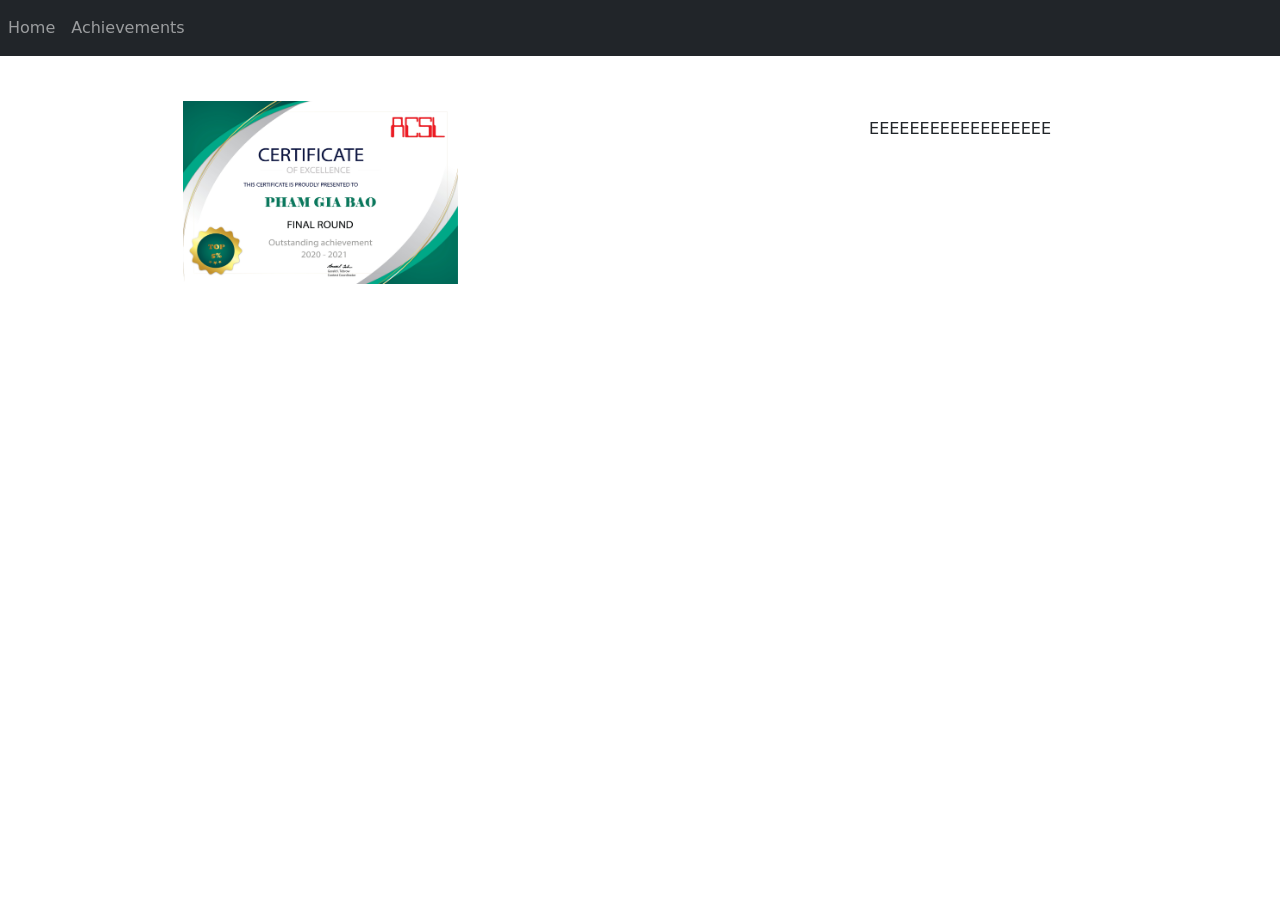
==== achievements.html @ 8f213226 "eeaedaa" ====
<!DOCTYPE html>
<html lang="en">
<head>
    <meta charset="UTF-8">
    <meta name="viewport" content="width=device-width, initial-scale=1.0">
    <link href="https://cdn.jsdelivr.net/npm/bootstrap@5.0.2/dist/css/bootstrap.min.css" rel="stylesheet" integrity="sha384-EVSTQN3/azprG1Anm3QDgpJLIm9Nao0Yz1ztcQTwFspd3yD65VohhpuuCOmLASjC" crossorigin="anonymous">
    <title>Document</title>
    <link rel="stylesheet" href="achievements.css" >
</head>
<body>
    <nav class="navbar navbar-expand navbar-dark bg-dark">
        <button class="navbar-toggler" type="button" data-toggle="collapse" data-target="#navbarsExample02" aria-controls="navbarsExample02" aria-expanded="false" aria-label="Toggle navigation">
          <span class="navbar-toggler-icon"></span>
        </button>
      
        <div class="collapse navbar-collapse" id="navbarsExample02">
          <ul class="navbar-nav mr-auto">
            <li class="nav-item active">
              <a class="nav-link" href="home.html">Home</a>
            </li>
            <li class="nav-item">
              <a class="nav-link" href="achievements.html">Achievements</a>
            </li>
          </ul>
        </div>
      </nav>
    
    <div class="ListBlocks">
        <div class="AcBlock">
            <img src='Assets/Achievements/PHAMGIABAO.jpg'>
        </div>
        <div class="AcBlock">
            <p><p>EEEEEEEEEEEEEEEEEE</p></p>
        </div>
    </div>
</body>
</html>
---- achievements.css ----
.ListBlocks {
  display: flex;
  flex-wrap: wrap;
  margin: auto;
  align-self: center;
}

.AcBlock {
  width: 50%;
  height: 10%;
  text-align: center;
  flex: 0 0 50%;
  padding: 5vh 5vh 5vh 5vh;
}

.AcBlock img {
  width: 50%;
  height: 50%;
  object-fit: contain;
}

*{
    margin: 0;
    padding: 0;
    box-sizing:border-box;
}
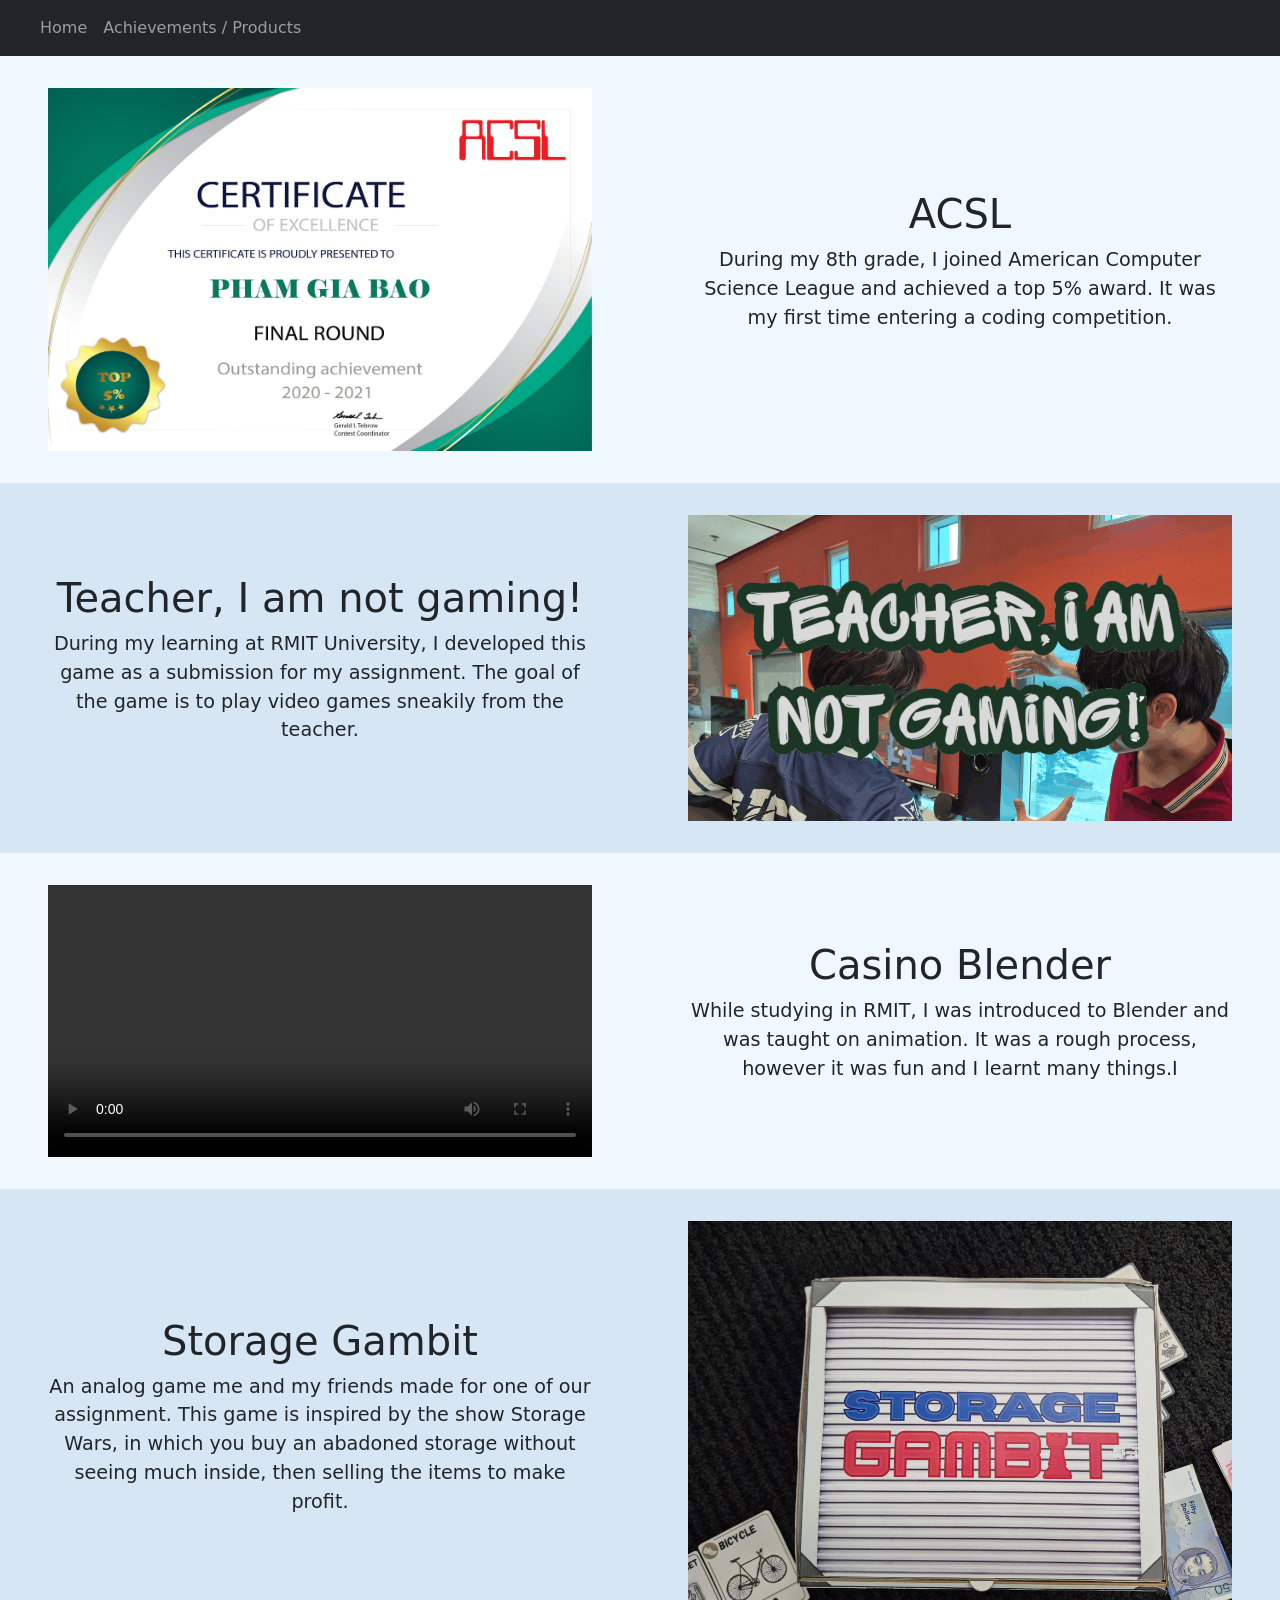
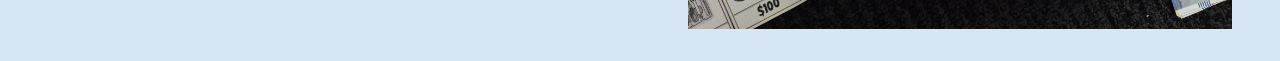
==== commit 7c065b85: "Achievements / Products page" ====
--- a/achievements.html
+++ b/achievements.html
@@ -8,29 +8,64 @@
     <link rel="stylesheet" href="achievements.css" >
 </head>
 <body>
-    <nav class="navbar navbar-expand navbar-dark bg-dark">
-        <button class="navbar-toggler" type="button" data-toggle="collapse" data-target="#navbarsExample02" aria-controls="navbarsExample02" aria-expanded="false" aria-label="Toggle navigation">
+    <nav class="navbar navbar-expand-lg navbar-dark bg-dark">
+      <div class="container-fluid">
+        <button class="navbar-toggler" type="button" data-bs-toggle="collapse" data-bs-target="#mainNav" aria-controls="mainNav" aria-expanded="false" aria-label="Toggle navigation">
           <span class="navbar-toggler-icon"></span>
         </button>
-      
-        <div class="collapse navbar-collapse" id="navbarsExample02">
-          <ul class="navbar-nav mr-auto">
-            <li class="nav-item active">
-              <a class="nav-link" href="home.html">Home</a>
-            </li>
-            <li class="nav-item">
-              <a class="nav-link" href="achievements.html">Achievements</a>
-            </li>
-          </ul>
+
+          <div class="collapse navbar-collapse" id="mainNav">
+              <ul class="navbar-nav me-auto">
+                  <li class="nav-item active">
+                    <a class="nav-link" href="home.html">Home</a>
+                  </li>
+                  <li class="nav-item">
+                    <a class="nav-link" href="achievements.html">Achievements / Products</a>
+                  </li>
+              </ul>
+          </div>
+      </div>
+  </nav>
+    
+    <div class="container-fluid ListBlocks">
+        <div class="row align-items-center">
+            <div class="col-md-6 text-center AcBlock">
+                <img src="Assets/Achievements/PHAMGIABAO.jpg" class="img-fluid">
+            </div>
+            <div class="col-md-6 AcBlock">
+              <h1>ACSL</h1>  
+              <p>During my 8th grade, I joined American Computer Science League and achieved a top 5% award. It was my first time entering a coding competition.</p>
+            </div>
         </div>
-      </nav>
-    
-    <div class="ListBlocks">
-        <div class="AcBlock">
-            <img src='Assets/Achievements/PHAMGIABAO.jpg'>
+        <div class="row align-items-center">
+            <div class="col-md-6 AcBlock">
+              <h1>Teacher, I am not gaming!</h1>  
+              <p>During my learning at RMIT University, I developed this game as a submission for my assignment. The goal of the game is to play video games sneakily from the teacher.</p>
+            </div>
+            <div class="col-md-6 text-center AcBlock">
+                <img src="Assets/Achievements/TEACHER.png" class="img-fluid">
+            </div>
         </div>
-        <div class="AcBlock">
-            <p><p>EEEEEEEEEEEEEEEEEE</p></p>
+        <div class="row align-items-center">
+            <div class="col-md-6 text-center AcBlock">
+                <video class="img-fluid" controls>
+                  <source src="Assets/Achievements/BlenderCasino.mp4" type="video/mp4">
+                Your browser does not support the video tag.
+                </video>
+            </div>
+            <div class="col-md-6 AcBlock">
+              <h1>Casino Blender</h1>  
+              <p>While studying in RMIT, I was introduced to Blender and was taught on animation. It was a rough process, however it was fun and I learnt many things.I</p>
+            </div>
+        </div>
+        <div class="row align-items-center">
+            <div class="col-md-6 AcBlock">
+              <h1>Storage Gambit</h1>  
+              <p>An analog game me and my friends made for one of our assignment. This game is inspired by the show Storage Wars, in which you buy an abadoned storage without seeing much inside, then selling the items to make profit.</p>
+            </div>
+            <div class="col-md-6 text-center AcBlock">
+                <img src="Assets/Achievements/StorageGambit.jpg" class="img-fluid">
+            </div>
         </div>
     </div>
 </body>
--- a/achievements.css
+++ b/achievements.css
@@ -1,26 +1,56 @@
-.ListBlocks {
-  display: flex;
-  flex-wrap: wrap;
-  margin: auto;
-  align-self: center;
-}
-
-.AcBlock {
-  width: 50%;
-  height: 10%;
-  text-align: center;
-  flex: 0 0 50%;
-  padding: 5vh 5vh 5vh 5vh;
-}
-
-.AcBlock img {
-  width: 50%;
-  height: 50%;
-  object-fit: contain;
-}
-
 *{
     margin: 0;
     padding: 0;
     box-sizing:border-box;
+}
+
+.navbar div{
+    margin-left: 10px;
+}
+
+html, body {
+  height: 100%;
+}
+
+body {
+  display: flex;
+  flex-direction: column;
+}
+
+.navbar {
+  flex-shrink: 0;
+}
+
+.ListBlocks {
+  flex: 1;
+  display: flex;
+  flex-direction: column;
+  padding: 0;
+  margin: 0;
+}
+
+.ListBlocks .row {
+  flex: 1;
+  width: 100%;
+  margin: 0;
+}
+
+.AcBlock {
+  display: flex;
+  flex-direction: column;
+  justify-content: center;
+  padding: 2rem 3rem;
+  text-align: center;
+}
+
+.AcBlock p {
+  font-size: clamp(0.95rem, 1.5vw, 1.25rem);
+}
+
+.ListBlocks .row:nth-child(odd) {
+  background-color: aliceblue;
+}
+
+.ListBlocks .row:nth-child(even) {
+  background-color: #d6e6f5;
 }
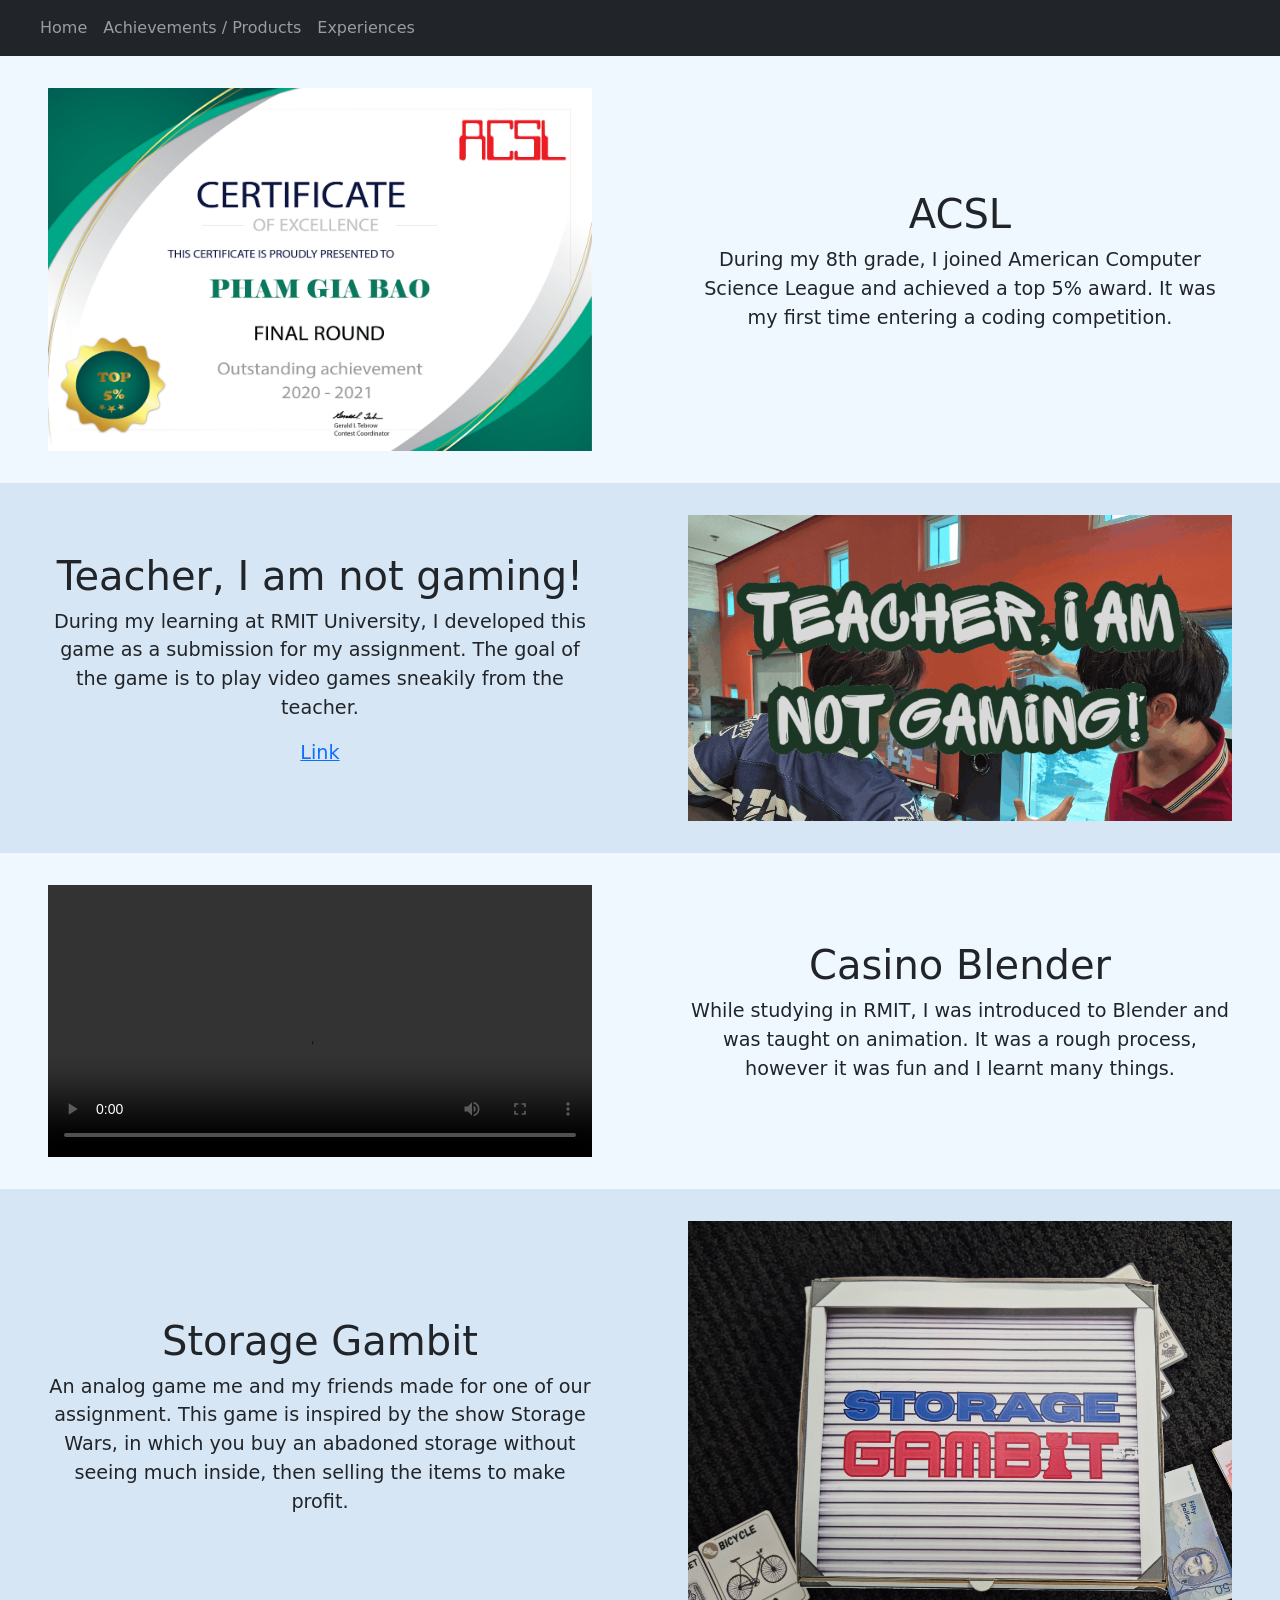
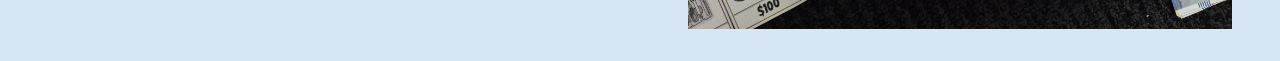
==== commit 210400d9: "Experiences Tab" ====
--- a/achievements.html
+++ b/achievements.html
@@ -16,11 +16,14 @@
 
           <div class="collapse navbar-collapse" id="mainNav">
               <ul class="navbar-nav me-auto">
-                  <li class="nav-item active">
+                  <li class="nav-item">
                     <a class="nav-link" href="home.html">Home</a>
                   </li>
+                  <li class="nav-item active">
+                    <a class="nav-link" href="achievements.html">Achievements / Products</a>
+                  </li>
                   <li class="nav-item">
-                    <a class="nav-link" href="achievements.html">Achievements / Products</a>
+                    <a class="nav-link" href="experiences.html">Experiences</a>
                   </li>
               </ul>
           </div>
@@ -41,6 +44,7 @@
             <div class="col-md-6 AcBlock">
               <h1>Teacher, I am not gaming!</h1>  
               <p>During my learning at RMIT University, I developed this game as a submission for my assignment. The goal of the game is to play video games sneakily from the teacher.</p>
+              <p><a href="https://kevinbaopham.itch.io/teacher-i-am-not-gaming">Link</a></p>
             </div>
             <div class="col-md-6 text-center AcBlock">
                 <img src="Assets/Achievements/TEACHER.png" class="img-fluid">
@@ -49,13 +53,13 @@
         <div class="row align-items-center">
             <div class="col-md-6 text-center AcBlock">
                 <video class="img-fluid" controls>
-                  <source src="Assets/Achievements/BlenderCasino.mp4" type="video/mp4">
-                Your browser does not support the video tag.
+                    <source src="Assets/Achievements/BlenderCasino.mp4" type="video/mp4">
+                    Your browser does not support the video tag.
                 </video>
             </div>
             <div class="col-md-6 AcBlock">
               <h1>Casino Blender</h1>  
-              <p>While studying in RMIT, I was introduced to Blender and was taught on animation. It was a rough process, however it was fun and I learnt many things.I</p>
+              <p>While studying in RMIT, I was introduced to Blender and was taught on animation. It was a rough process, however it was fun and I learnt many things.</p>
             </div>
         </div>
         <div class="row align-items-center">
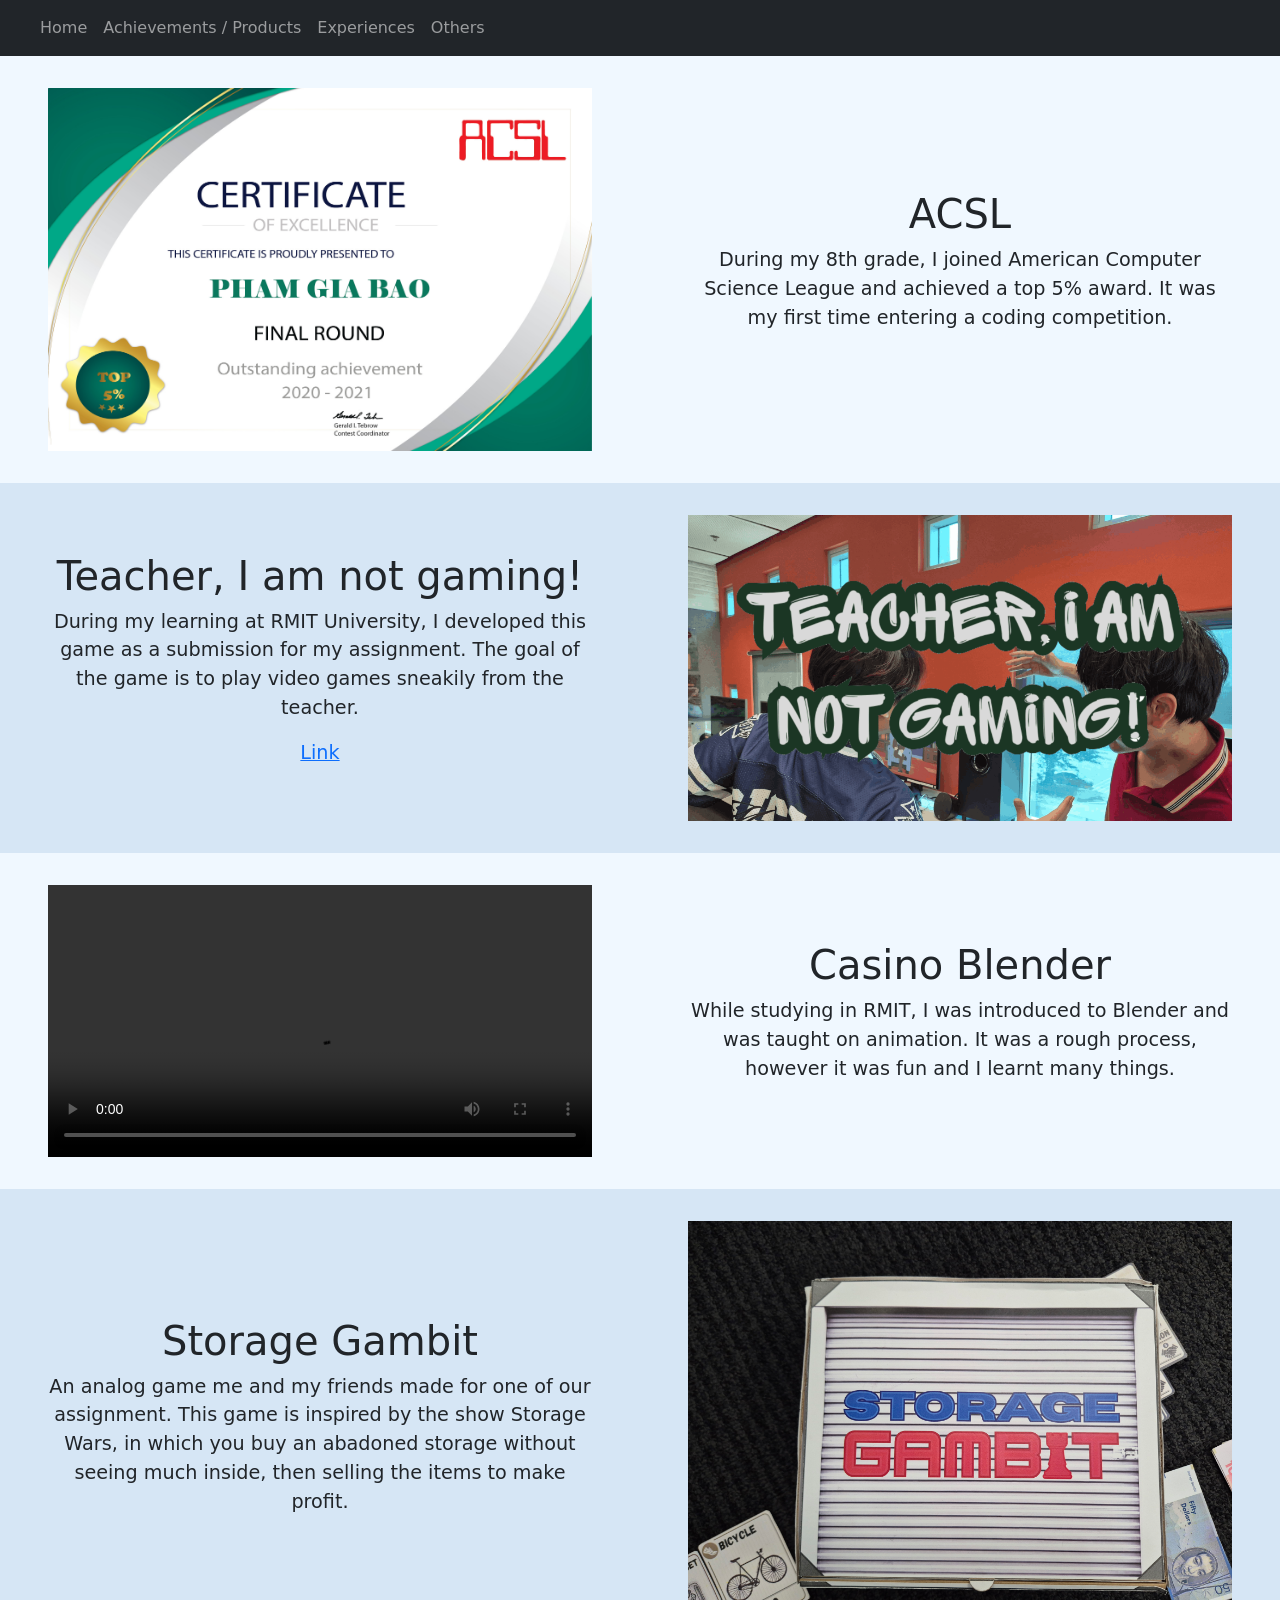
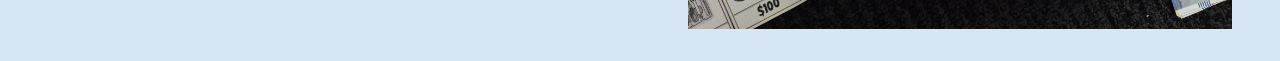
==== commit c33d35d8: "New Shits" ====
--- a/achievements.html
+++ b/achievements.html
@@ -4,7 +4,7 @@
     <meta charset="UTF-8">
     <meta name="viewport" content="width=device-width, initial-scale=1.0">
     <link href="https://cdn.jsdelivr.net/npm/bootstrap@5.0.2/dist/css/bootstrap.min.css" rel="stylesheet" integrity="sha384-EVSTQN3/azprG1Anm3QDgpJLIm9Nao0Yz1ztcQTwFspd3yD65VohhpuuCOmLASjC" crossorigin="anonymous">
-    <title>Document</title>
+    <title>Achievements / Products</title>
     <link rel="stylesheet" href="achievements.css" >
 </head>
 <body>
@@ -24,6 +24,9 @@
                   </li>
                   <li class="nav-item">
                     <a class="nav-link" href="experiences.html">Experiences</a>
+                  </li>
+                  <li class="nav-item">
+                    <a class="nav-link" href="Others.html">Others</a>
                   </li>
               </ul>
           </div>
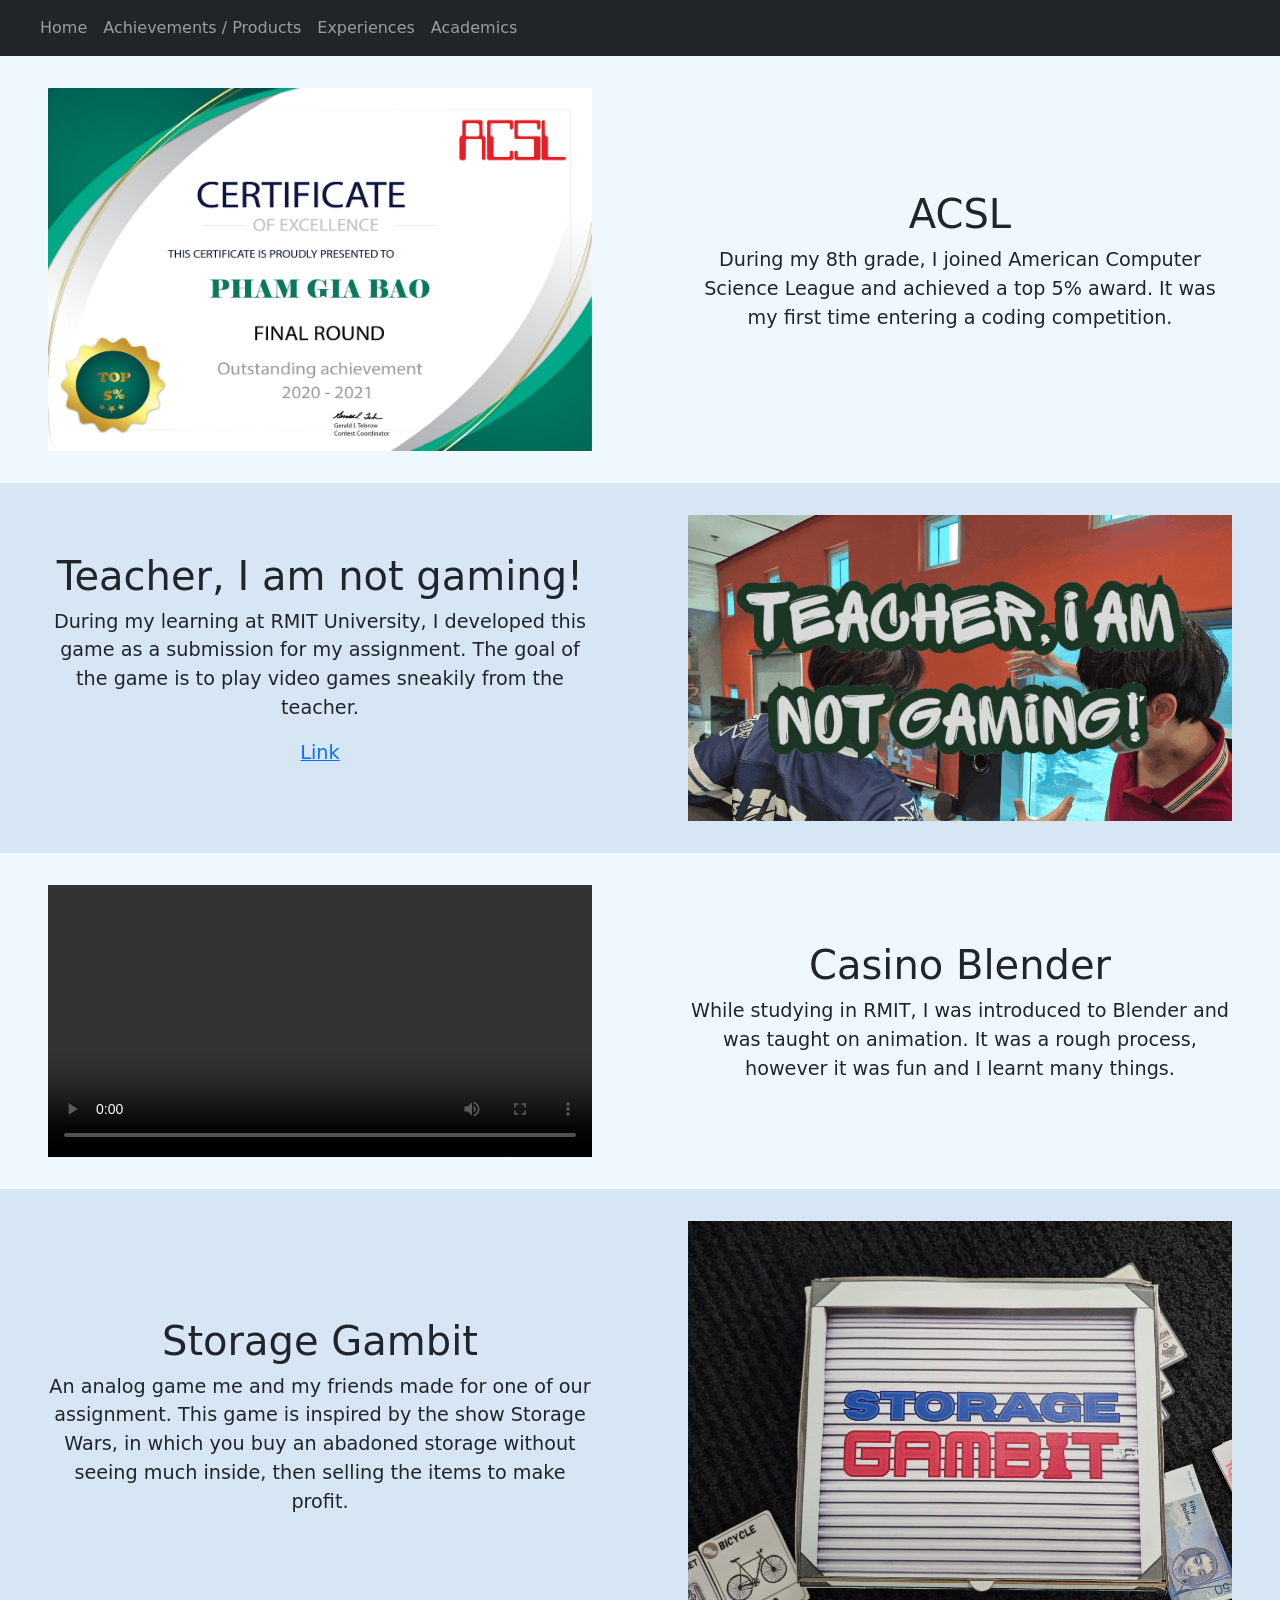
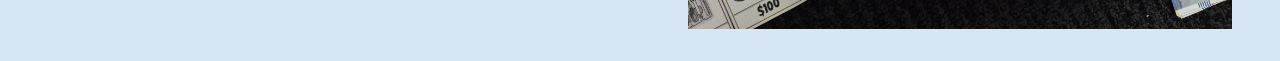
==== commit 94cd4ea6: "ChangeStuff" ====
--- a/achievements.html
+++ b/achievements.html
@@ -26,7 +26,7 @@
                     <a class="nav-link" href="experiences.html">Experiences</a>
                   </li>
                   <li class="nav-item">
-                    <a class="nav-link" href="Others.html">Others</a>
+                    <a class="nav-link" href="Academics.html">Academics</a>
                   </li>
               </ul>
           </div>
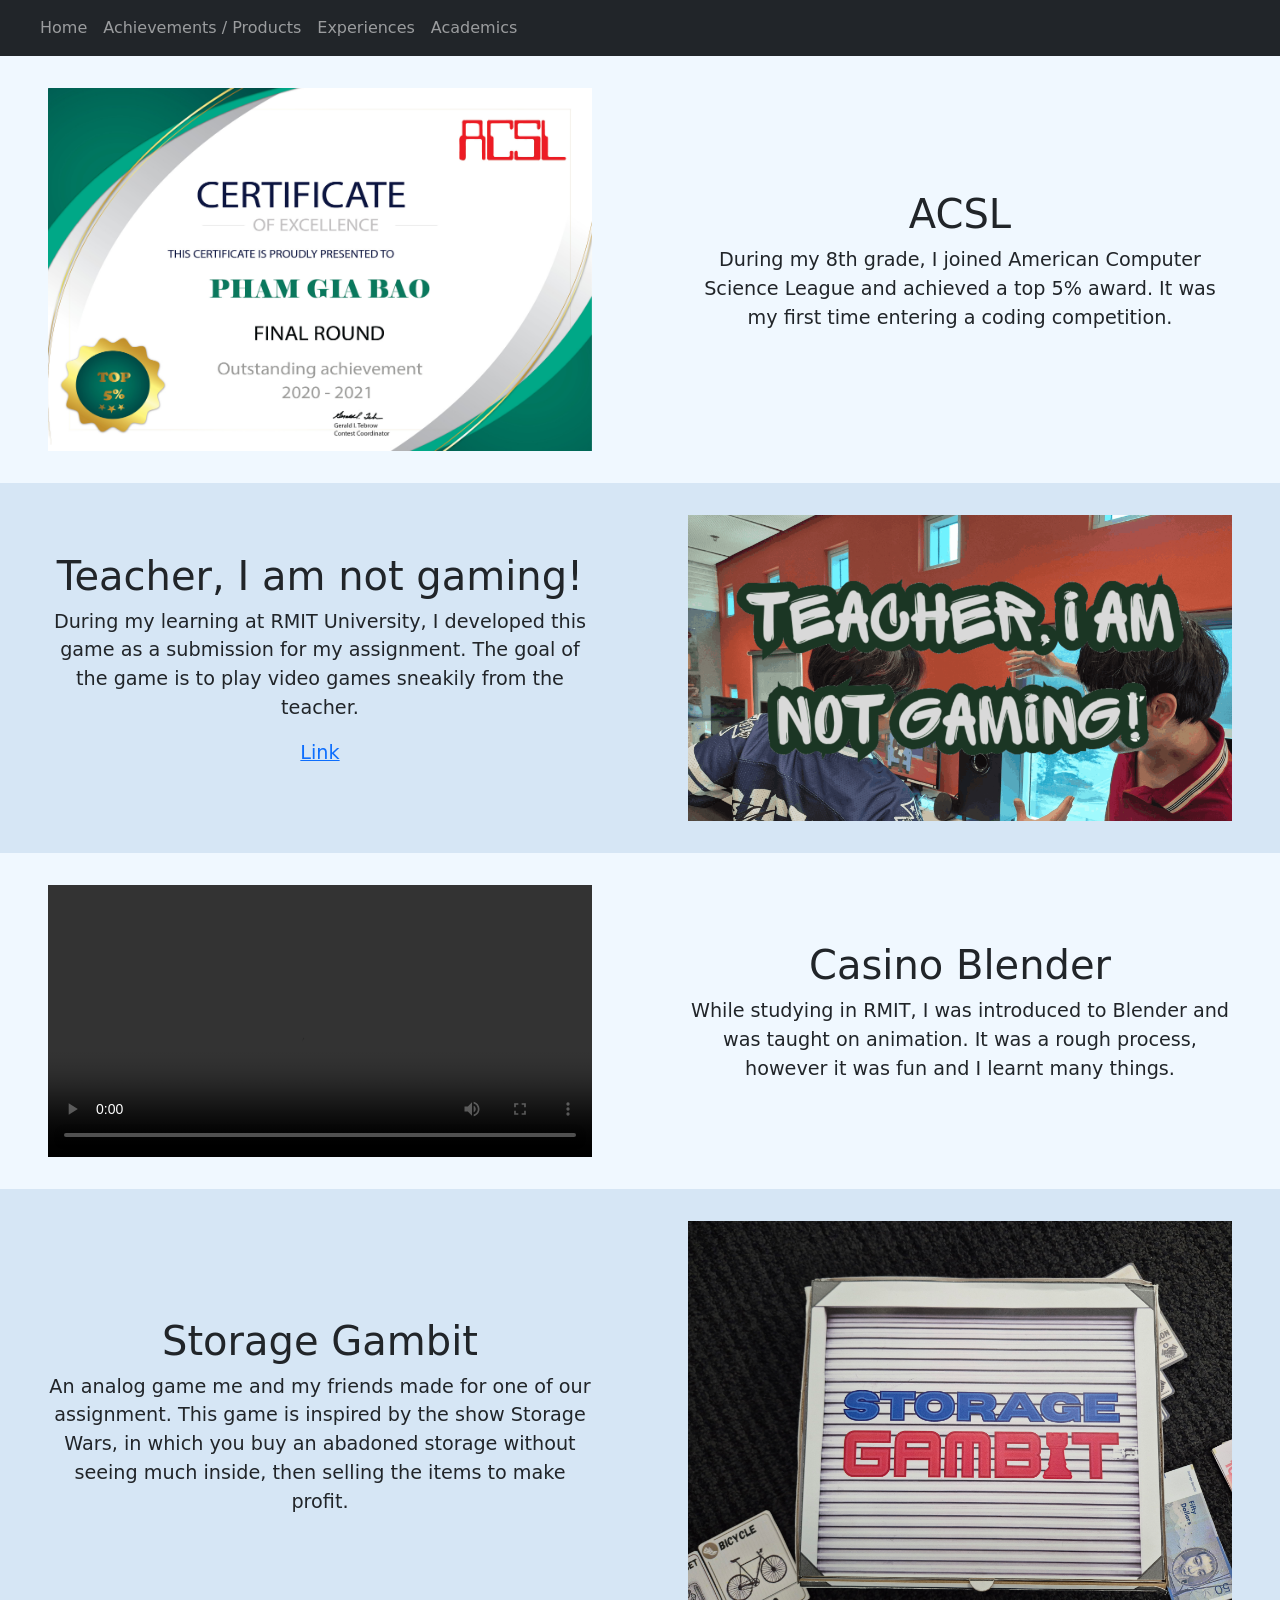
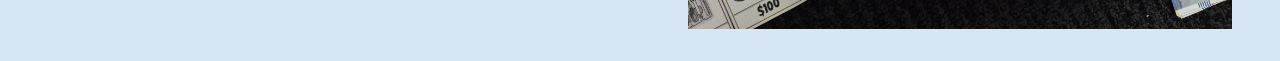
==== commit 578e5aa4: "Change File Name" ====
--- a/achievements.html
+++ b/achievements.html
@@ -17,7 +17,7 @@
           <div class="collapse navbar-collapse" id="mainNav">
               <ul class="navbar-nav me-auto">
                   <li class="nav-item">
-                    <a class="nav-link" href="home.html">Home</a>
+                    <a class="nav-link" href="index.html">Home</a>
                   </li>
                   <li class="nav-item active">
                     <a class="nav-link" href="achievements.html">Achievements / Products</a>
